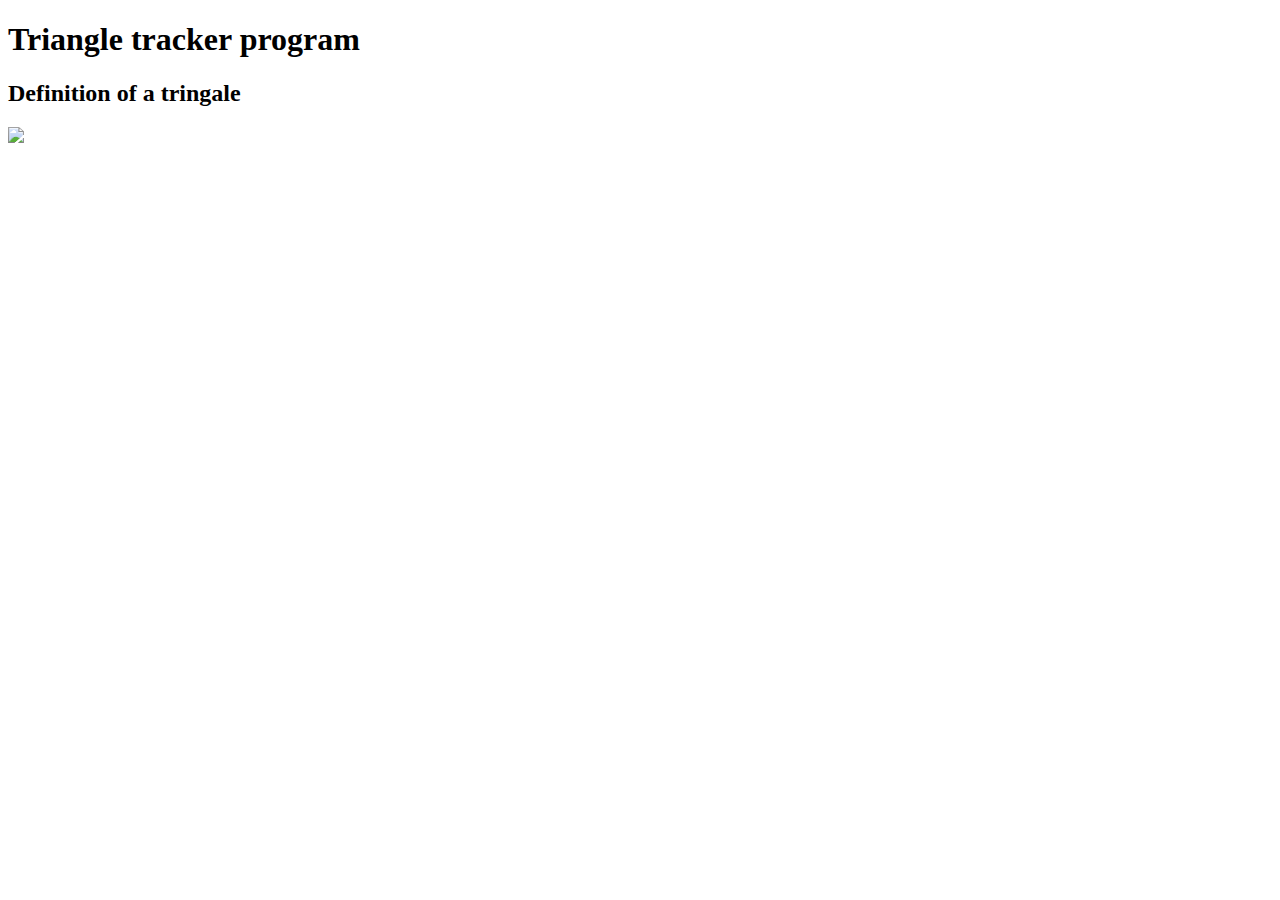
==== index.html @ ddcbd3e7 "add an image of triangle" ====
<!DOCTYPE html>
<html>
    <head>
        <title>Triangle tracker</title>
        <link rel="stylesheet" type="text/css" href="styles.css">
    </head>
    <body>
        <h1>Triangle tracker program</h1>
        <h2>Definition of a tringale</h2>
        <img src="https://dj1hlxw0wr920.cloudfront.net/userfiles/wyzfiles/ad3d6bbc-88b8-4339-9bdf-2f4613b7295b.gif">
        
    </body>
</html>
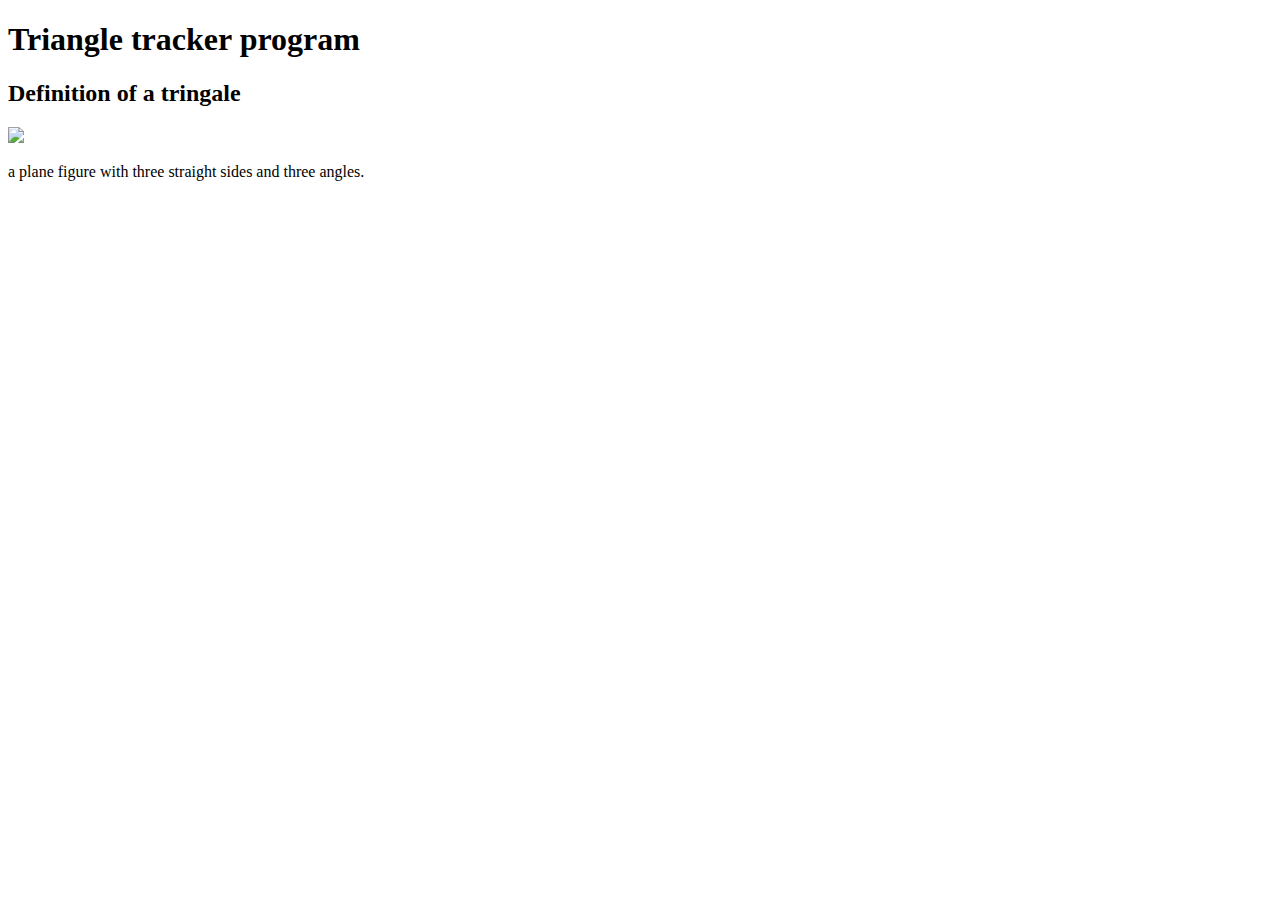
==== commit ab4b1402: "add a paragraph as a definition" ====
--- a/index.html
+++ b/index.html
@@ -7,7 +7,8 @@
     <body>
         <h1>Triangle tracker program</h1>
         <h2>Definition of a tringale</h2>
-        <img src="https://dj1hlxw0wr920.cloudfront.net/userfiles/wyzfiles/ad3d6bbc-88b8-4339-9bdf-2f4613b7295b.gif">
+            <img src="https://dj1hlxw0wr920.cloudfront.net/userfiles/wyzfiles/ad3d6bbc-88b8-4339-9bdf-2f4613b7295b.gif">
+        <p>a plane figure with three straight sides and three angles.</p>
         
     </body>
 </html>
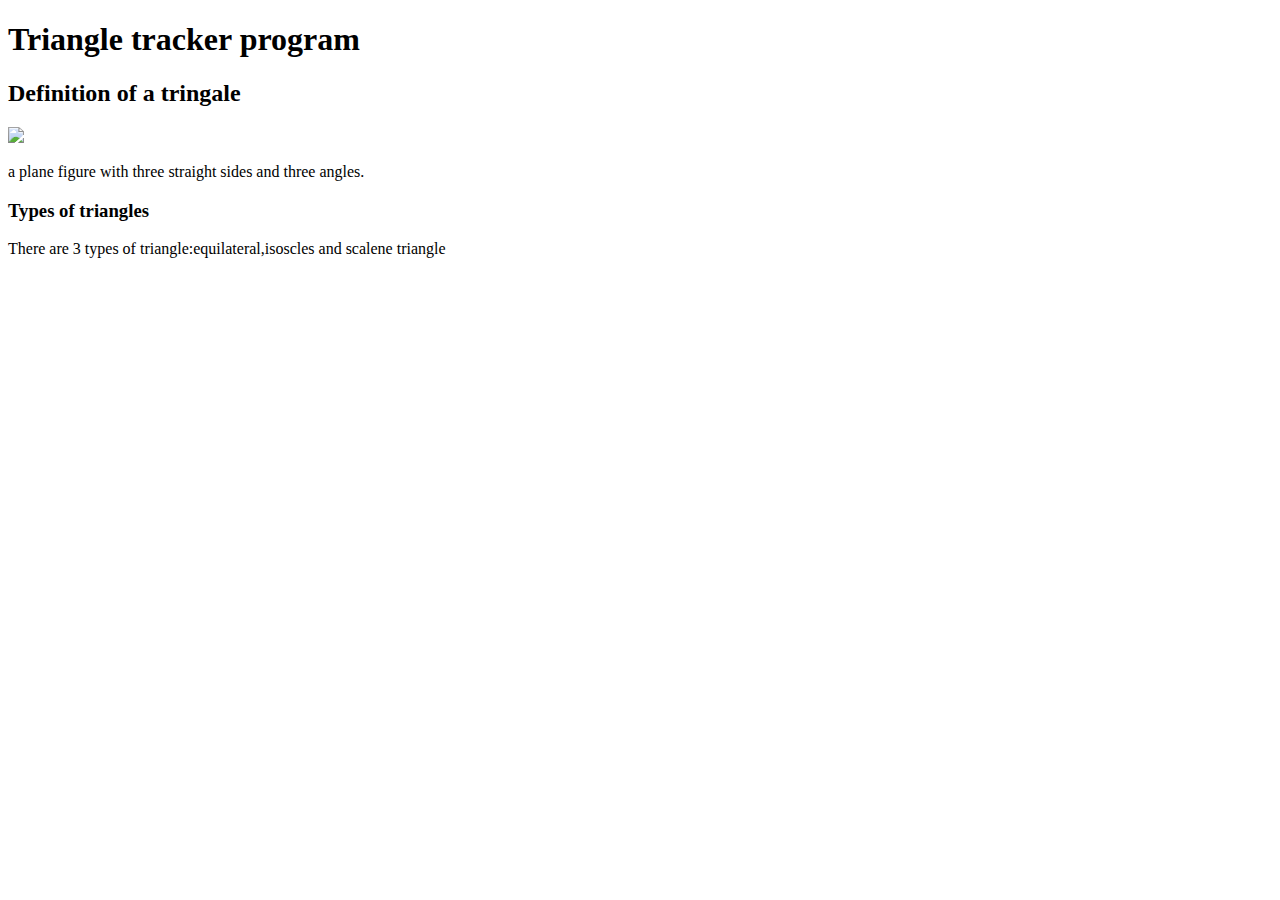
==== commit f3a3aee9: "add the paragraph of types of triangles" ====
--- a/index.html
+++ b/index.html
@@ -8,7 +8,11 @@
         <h1>Triangle tracker program</h1>
         <h2>Definition of a tringale</h2>
             <img src="https://dj1hlxw0wr920.cloudfront.net/userfiles/wyzfiles/ad3d6bbc-88b8-4339-9bdf-2f4613b7295b.gif">
-        <p>a plane figure with three straight sides and three angles.</p>
+            <p>a plane figure with three straight sides and three angles.</p>
+        <h3>Types of triangles</h3>
+            <p>There are 3 types of triangle:equilateral,isoscles and scalene triangle</p>
+
+
         
     </body>
 </html>
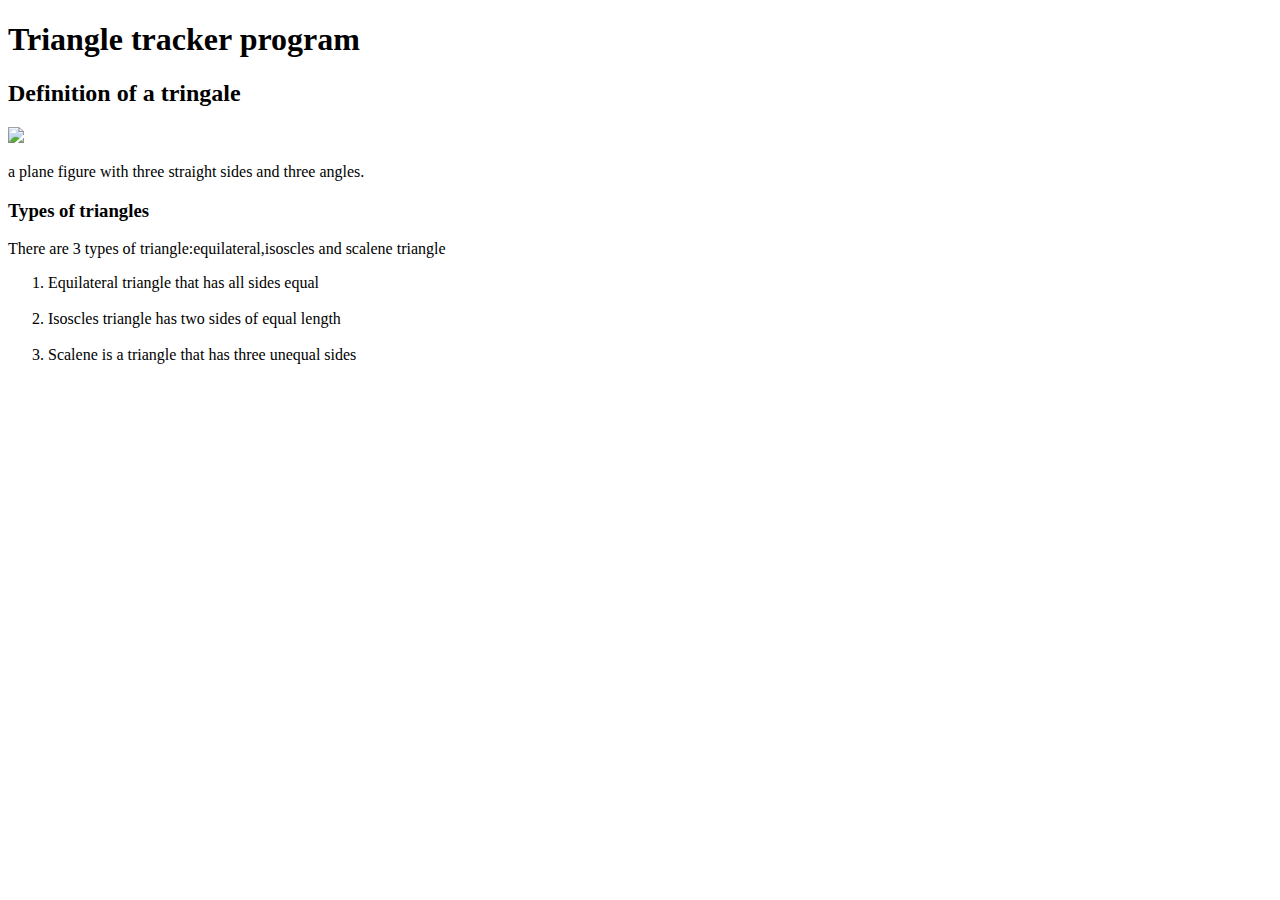
==== commit e640576c: "add ordered list the types of triangle" ====
--- a/index.html
+++ b/index.html
@@ -11,6 +11,13 @@
             <p>a plane figure with three straight sides and three angles.</p>
         <h3>Types of triangles</h3>
             <p>There are 3 types of triangle:equilateral,isoscles and scalene triangle</p>
+                <ol>
+                    <li>Equilateral triangle that has all sides equal</li>
+                    <img>
+                    <li>Isoscles triangle has two sides of equal length</li>
+                    <img>
+                    <li>Scalene is a triangle that has three unequal sides</li>
+                </ol>
 
 
         
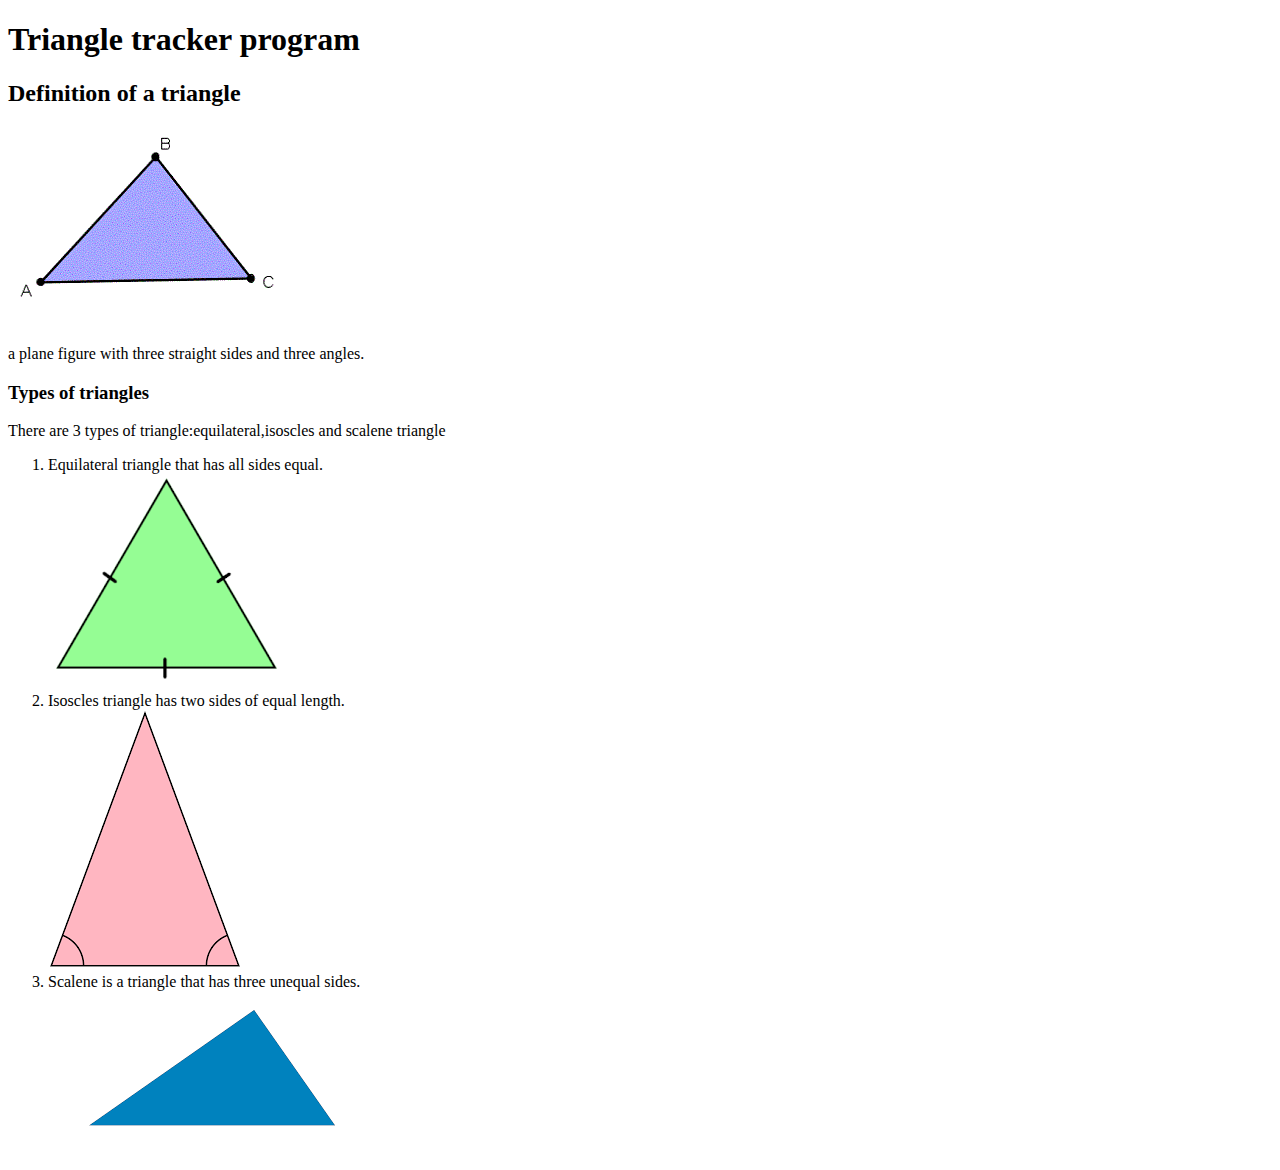
==== commit c55eccd1: "add images of types of triangles" ====
--- a/index.html
+++ b/index.html
@@ -6,17 +6,18 @@
     </head>
     <body>
         <h1>Triangle tracker program</h1>
-        <h2>Definition of a tringale</h2>
-            <img src="https://dj1hlxw0wr920.cloudfront.net/userfiles/wyzfiles/ad3d6bbc-88b8-4339-9bdf-2f4613b7295b.gif">
+        <h2>Definition of a triangle</h2>
+            <img src="images/triangle.gif">
             <p>a plane figure with three straight sides and three angles.</p>
         <h3>Types of triangles</h3>
             <p>There are 3 types of triangle:equilateral,isoscles and scalene triangle</p>
                 <ol>
-                    <li>Equilateral triangle that has all sides equal</li>
-                    <img>
-                    <li>Isoscles triangle has two sides of equal length</li>
-                    <img>
-                    <li>Scalene is a triangle that has three unequal sides</li>
+                    <li>Equilateral triangle that has all sides equal.</li>
+                        <img src="images/equilateral.png">
+                    <li>Isoscles triangle has two sides of equal length.</li>
+                    <img src="images/isoscle.png">
+                    <li>Scalene is a triangle that has three unequal sides.</li>
+                        <img src="images/scalene.png">
                 </ol>
 
 
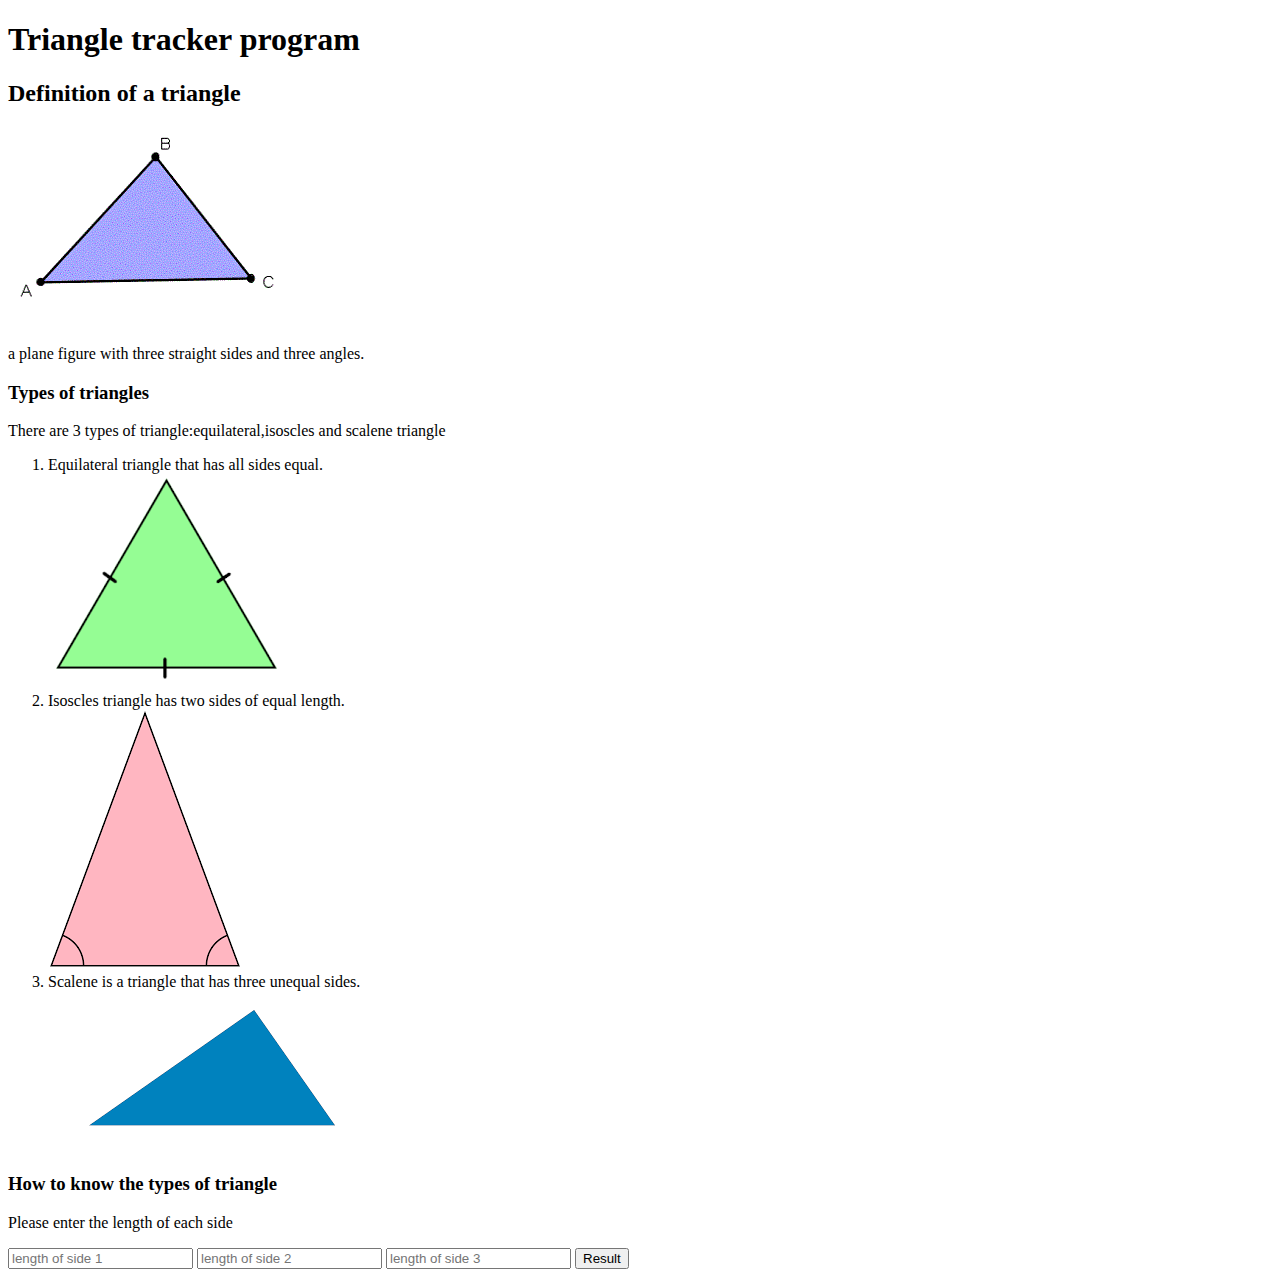
==== commit 843be4b2: "add the button to get the result" ====
--- a/index.html
+++ b/index.html
@@ -19,6 +19,12 @@
                     <li>Scalene is a triangle that has three unequal sides.</li>
                         <img src="images/scalene.png">
                 </ol>
+        <h3>How to know the types of triangle</h3>
+                <p id="ex">Please enter the length of each side</p>
+                    <input type="number" id="side1" placeholder="length of side 1">
+                    <input type="number" id="side2" placeholder="length of side 2">
+                    <input type="number" id="side3" placeholder="length of side 3">
+                    <button type="button" onclick="getResult()">Result</button>
 
 
         
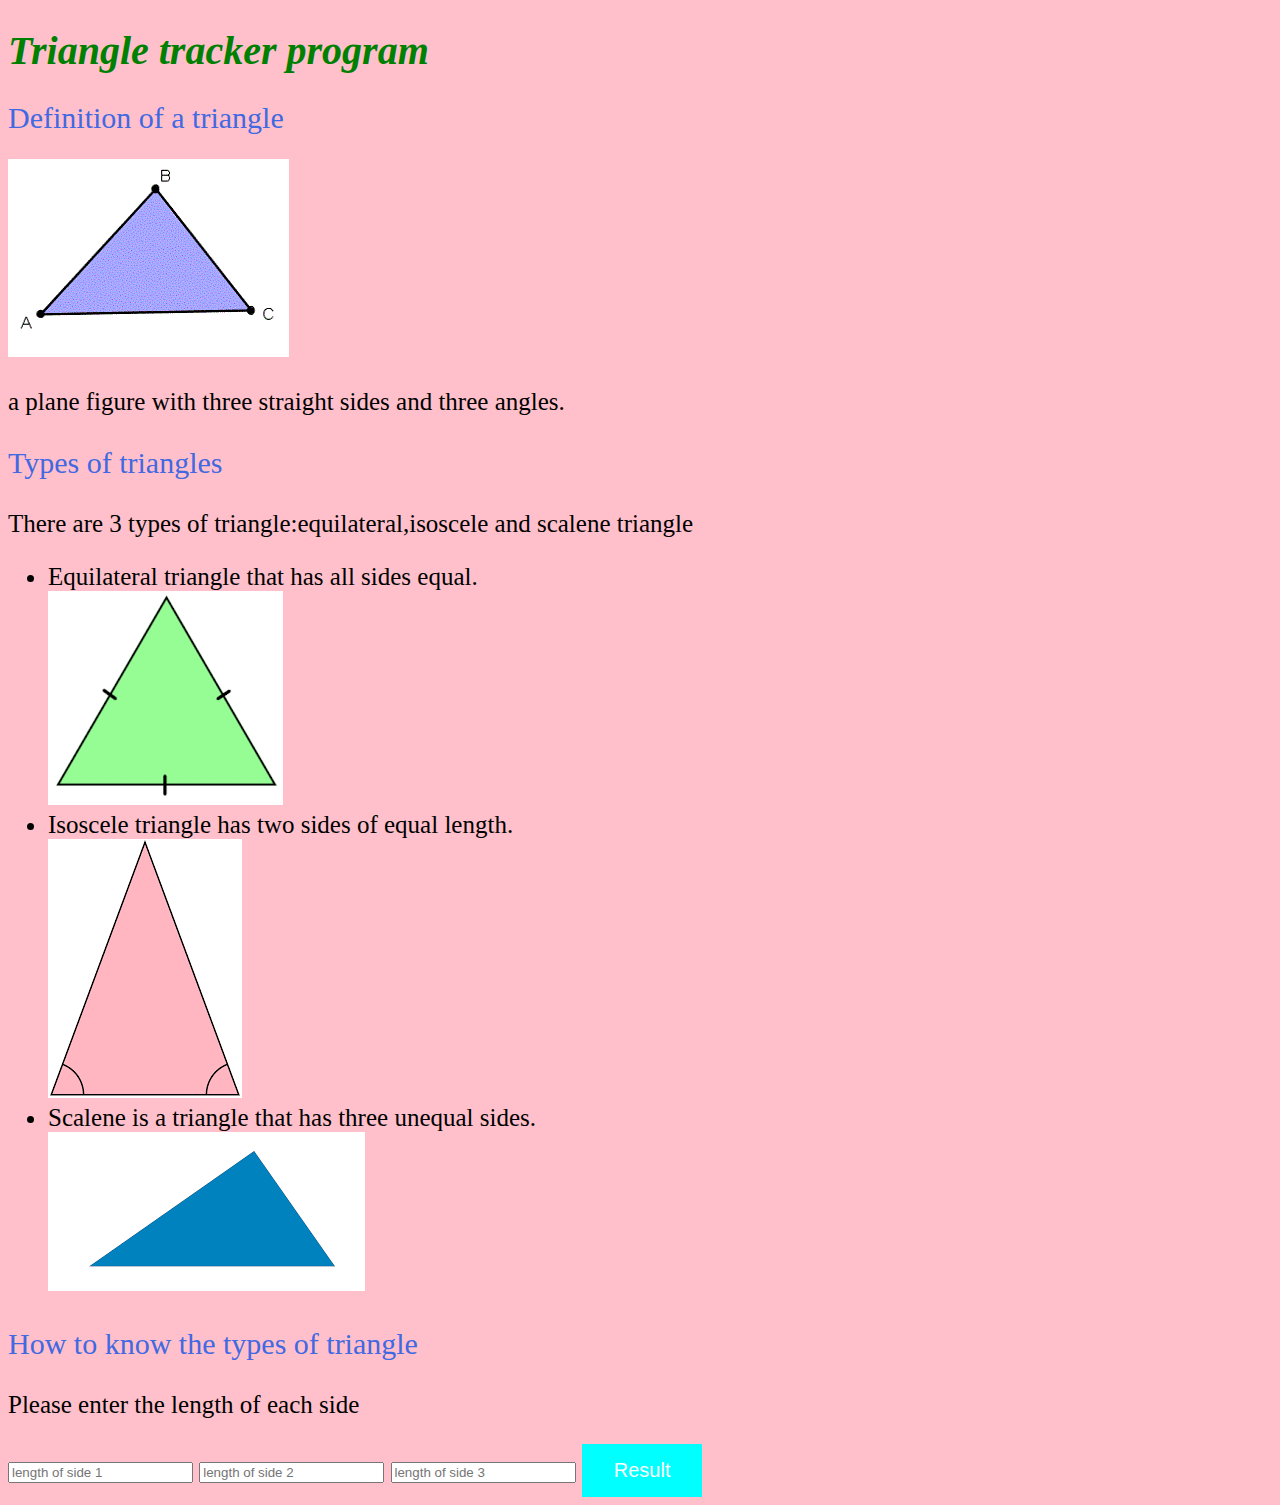
==== commit 774fbc7b: "correcting errors" ====
--- a/index.html
+++ b/index.html
@@ -5,20 +5,21 @@
         <link rel="stylesheet" type="text/css" href="styles.css">
     </head>
     <body>
+        <script src="sripts.js"></script>
         <h1>Triangle tracker program</h1>
         <h2>Definition of a triangle</h2>
             <img src="images/triangle.gif">
             <p>a plane figure with three straight sides and three angles.</p>
         <h3>Types of triangles</h3>
-            <p>There are 3 types of triangle:equilateral,isoscles and scalene triangle</p>
-                <ol>
+            <p>There are 3 types of triangle:equilateral,isoscele and scalene triangle</p>
+                <ul>
                     <li>Equilateral triangle that has all sides equal.</li>
                         <img src="images/equilateral.png">
-                    <li>Isoscles triangle has two sides of equal length.</li>
+                    <li>Isoscele triangle has two sides of equal length.</li>
                     <img src="images/isoscle.png">
                     <li>Scalene is a triangle that has three unequal sides.</li>
                         <img src="images/scalene.png">
-                </ol>
+                </ul>
         <h3>How to know the types of triangle</h3>
                 <p id="ex">Please enter the length of each side</p>
                     <input type="number" id="side1" placeholder="length of side 1">
--- a/styles.css
+++ b/styles.css
@@ -0,0 +1,54 @@
+#equilateral{
+    width:0;
+    border-right:25px solid transparent;
+    border-left:25px solid transparent;
+    border-bottom:25px solid brown;
+}
+#isoscele{
+    width:0;
+    border: left 100px solid transparent;
+    border-right:100px solid transparent;
+    border-bottom:80px solid brown; 
+}
+#scalene{
+    width:0;
+    border: left 100px solid transparent;
+    border-right:200px solid transparent;
+    border-bottom:200px solid brown; 
+}
+#nottrianngle{
+    width:0;
+    border: left 100px solid transparent;
+    border-right:100px solid transparent;
+    border-bottom:200px solid brown; 
+    
+}
+body{
+    background-color:pink;
+    font-size:25px;
+    text-align:justify;
+}
+button{
+    background-color:cyan;
+    border:none;
+    color:white;
+    padding:15px 32px;
+    text-align:justify;
+    text-decoration:none;
+    font-size:20px;
+ }
+ h1{
+    color:green;
+    text-align:justify;
+    font-size:40px;
+    font-style:italic;
+    font-weight:bolder;
+    font-family:fantasy;
+ } 
+ h2,h3,h4{ color:royalblue;
+    font-weight:bold;
+    text-align:justify;
+    font-weight:normal;
+     font-size:30px
+  }
+  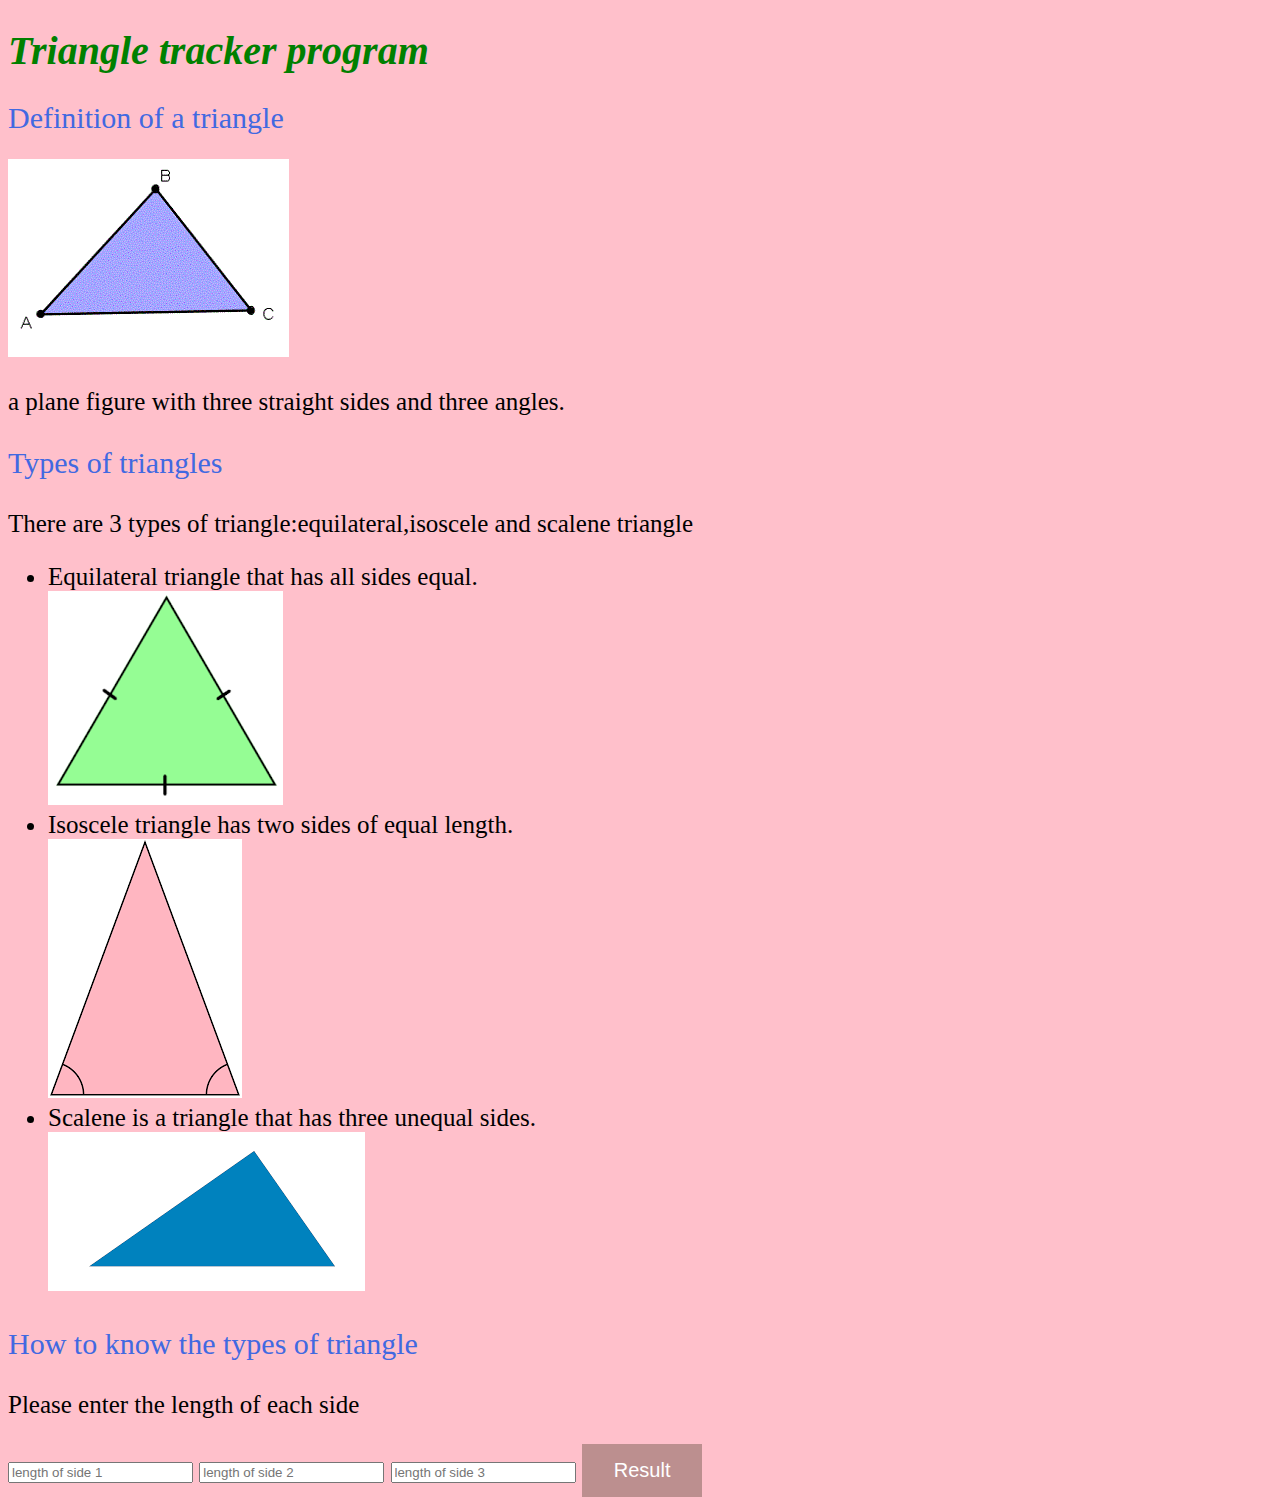
==== commit 168508e1: "add image" ====
--- a/index.html
+++ b/index.html
@@ -16,7 +16,7 @@
                     <li>Equilateral triangle that has all sides equal.</li>
                         <img src="images/equilateral.png">
                     <li>Isoscele triangle has two sides of equal length.</li>
-                    <img src="images/isoscle.png">
+                    <img src="images/isoscele.png">
                     <li>Scalene is a triangle that has three unequal sides.</li>
                         <img src="images/scalene.png">
                 </ul>
--- a/styles.css
+++ b/styles.css
@@ -29,7 +29,7 @@
     text-align:justify;
 }
 button{
-    background-color:cyan;
+    background-color:rosybrown;
     border:none;
     color:white;
     padding:15px 32px;
